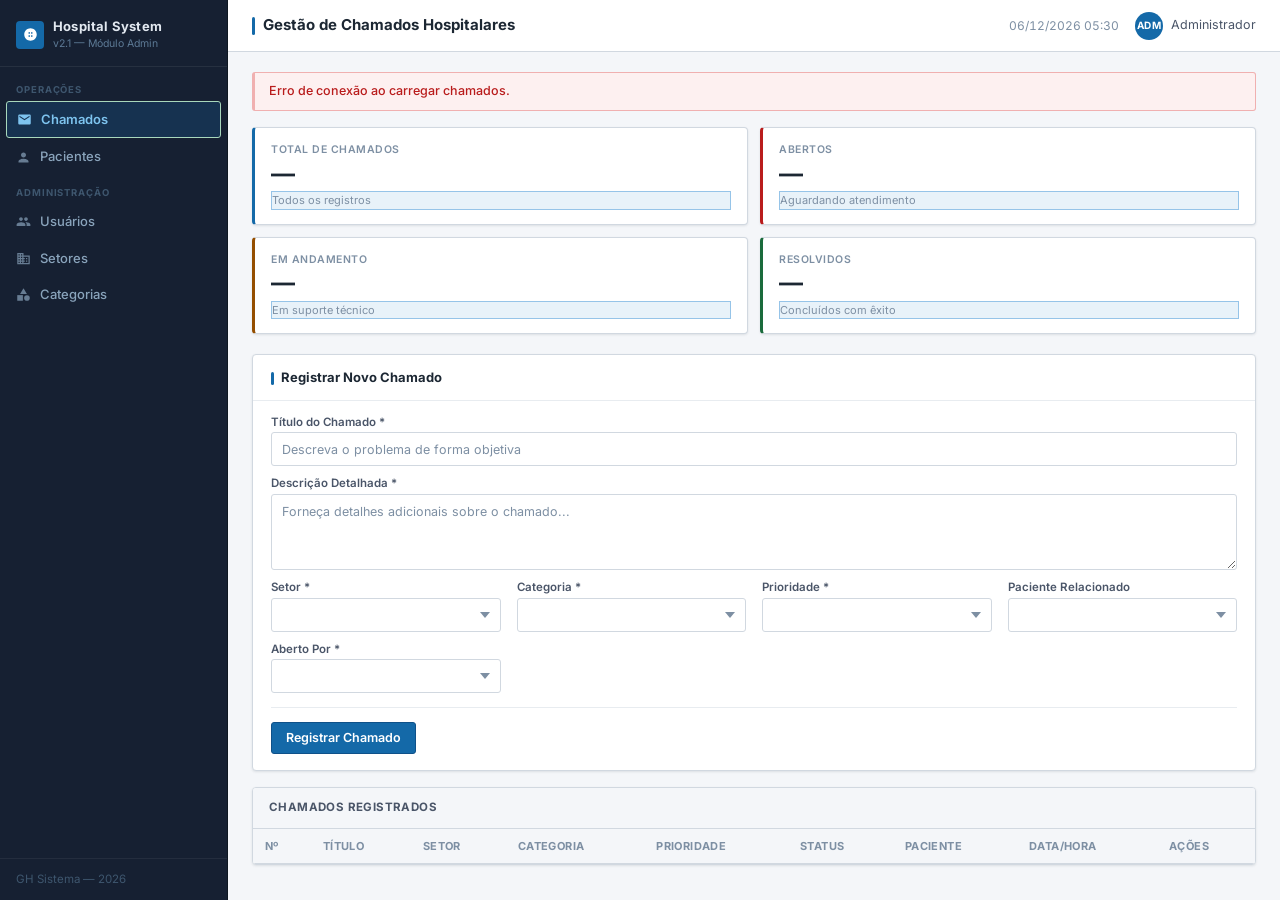
==== index.html @ 57aa272f "Commit" ====
<!DOCTYPE html>
<html lang="pt-br">
<head>
    <meta charset="UTF-8">
    <meta name="viewport" content="width=device-width, initial-scale=1.0">
    <meta name="description" content="Sistema de Gerenciamento Hospitalar — Chamados, Pacientes, Setores e Usuários">
    <title>GH Sistema Hospitalar</title>
    <link rel="stylesheet" href="css/style.css">
</head>
<body>

<aside class="sidebar">
    <div class="sidebar-logo">
        <div class="sidebar-logo-name">
            <div class="sidebar-logo-icon">
                <svg viewBox="0 0 24 24" xmlns="http://www.w3.org/2000/svg">
                    <path d="M12 2C6.48 2 2 6.48 2 12s4.48 10 10 10 10-4.48 10-10S17.52 2 12 2zm-1 14H9V8h2v8zm4 0h-2V8h2v8z"/>
                    <rect x="11" y="7" width="2" height="10"/>
                    <rect x="7" y="11" width="10" height="2"/>
                </svg>
            </div>
            <div>
                <h2>Hospital System</h2>
                <p>v2.1 — Módulo Admin</p>
            </div>
        </div>
    </div>

    <p class="nav-section-label">Operações</p>
    <ul class="nav-list">
        <li>
            <a href="#" class="nav-link active" id="nav-chamados" onclick="carregarModulo('chamados', this)">
                <svg viewBox="0 0 24 24" fill="currentColor"><path d="M20 4H4c-1.1 0-2 .9-2 2v12c0 1.1.9 2 2 2h16c1.1 0 2-.9 2-2V6c0-1.1-.9-2-2-2zm0 4l-8 5-8-5V6l8 5 8-5v2z"/></svg>
                Chamados
            </a>
        </li>
        <li>
            <a href="#" class="nav-link" id="nav-pacientes" onclick="carregarModulo('pacientes', this)">
                <svg viewBox="0 0 24 24" fill="currentColor"><path d="M12 12c2.21 0 4-1.79 4-4s-1.79-4-4-4-4 1.79-4 4 1.79 4 4 4zm0 2c-2.67 0-8 1.34-8 4v2h16v-2c0-2.66-5.33-4-8-4z"/></svg>
                Pacientes
            </a>
        </li>
    </ul>

    <p class="nav-section-label">Administração</p>
    <ul class="nav-list">
        <li>
            <a href="#" class="nav-link" id="nav-usuarios" onclick="carregarModulo('usuarios', this)">
                <svg viewBox="0 0 24 24" fill="currentColor"><path d="M16 11c1.66 0 2.99-1.34 2.99-3S17.66 5 16 5c-1.66 0-3 1.34-3 3s1.34 3 3 3zm-8 0c1.66 0 2.99-1.34 2.99-3S9.66 5 8 5C6.34 5 5 6.34 5 8s1.34 3 3 3zm0 2c-2.33 0-7 1.17-7 3.5V19h14v-2.5c0-2.33-4.67-3.5-7-3.5zm8 0c-.29 0-.62.02-.97.05 1.16.84 1.97 1.97 1.97 3.45V19h6v-2.5c0-2.33-4.67-3.5-7-3.5z"/></svg>
                Usuários
            </a>
        </li>
        <li>
            <a href="#" class="nav-link" id="nav-setores" onclick="carregarModulo('setores', this)">
                <svg viewBox="0 0 24 24" fill="currentColor"><path d="M12 7V3H2v18h20V7H12zM6 19H4v-2h2v2zm0-4H4v-2h2v2zm0-4H4V9h2v2zm0-4H4V5h2v2zm4 12H8v-2h2v2zm0-4H8v-2h2v2zm0-4H8V9h2v2zm0-4H8V5h2v2zm10 12h-8v-2h2v-2h-2v-2h2v-2h-2V9h8v10zm-2-8h-2v2h2v-2zm0 4h-2v2h2v-2z"/></svg>
                Setores
            </a>
        </li>
        <li>
            <a href="#" class="nav-link" id="nav-categorias" onclick="carregarModulo('categorias', this)">
                <svg viewBox="0 0 24 24" fill="currentColor"><path d="M12 2l-5.5 9h11z"/><circle cx="17.5" cy="17.5" r="4.5"/><rect x="2" y="13" width="9" height="9"/></svg>
                Categorias
            </a>
        </li>
    </ul>

    <div class="sidebar-footer">
        GH Sistema — 2026
    </div>
</aside>

<main class="main-content">
    <header class="topbar">
        <div class="topbar-left">
            <h1 class="topbar-title" id="titulo-pagina">Gestão de Chamados Hospitalares</h1>
        </div>
        <div class="topbar-right">
            <span class="topbar-clock" id="relogio"></span>
            <div class="topbar-user">
                <div class="topbar-avatar">ADM</div>
                <span>Administrador</span>
            </div>
        </div>
    </header>

    <div class="page-body" style="padding:0;">
        <iframe id="iframe-conteudo"
            src="views/chamados.html"
            style="width:100%; border:none; min-height:calc(100vh - 52px); background:transparent; display:block;">
        </iframe>
    </div>
</main>

<script>
    function carregarModulo(modulo, el) {
        const iframe = document.getElementById('iframe-conteudo');
        const titulo = document.getElementById('titulo-pagina');
        const titulos = {
            chamados: 'Gestão de Chamados Hospitalares',
            pacientes: 'Cadastro de Pacientes',
            usuarios: 'Gestão de Usuários e Acessos',
            setores: 'Setores Hospitalares',
            categorias: 'Categorias de Chamados'
        };
        document.querySelectorAll('.nav-link').forEach(a => a.classList.remove('active'));
        if (el) el.classList.add('active');
        titulo.textContent = titulos[modulo] || 'Gerenciamento Hospitalar';
        iframe.src = 'views/' + modulo + '.html';
        return false;
    }

    function atualizarRelogio() {
        const el = document.getElementById('relogio');
        if (!el) return;
        const agora = new Date();
        const h = String(agora.getHours()).padStart(2, '0');
        const m = String(agora.getMinutes()).padStart(2, '0');
        const d = String(agora.getDate()).padStart(2, '0');
        const mo = String(agora.getMonth() + 1).padStart(2, '0');
        el.textContent = d + '/' + mo + '/' + agora.getFullYear() + '  ' + h + ':' + m;
    }
    atualizarRelogio();
    setInterval(atualizarRelogio, 30000);
</script>

</body>
</html>
---- css/style.css ----
@import url('https://fonts.googleapis.com/css2?family=Inter:wght@400;500;600;700&display=swap');

:root {
    --brand: #1469A8;
    --brand-dark: #0f5189;
    --brand-xdark: #0a3b66;
    --brand-tint: #e8f2f9;
    --brand-border: #b8d5ed;

    --surface: #ffffff;
    --surface-raised: #f4f6f9;
    --surface-sunken: #eef1f5;

    --border: #d1d8e0;
    --border-light: #e8ecf0;

    --text: #1c2733;
    --text-sub: #4a5568;
    --text-muted: #7d8fa3;
    --text-inverse: #ffffff;

    --ok: #1a6b3c;
    --ok-bg: #edf7f1;
    --ok-border: #a8d8bc;

    --warn: #944e00;
    --warn-bg: #fef5e7;
    --warn-border: #f5c87a;

    --crit: #b91c1c;
    --crit-bg: #fdf0f0;
    --crit-border: #f0b0b0;

    --neutral: #374151;
    --neutral-bg: #f1f3f5;
    --neutral-border: #ccd1d9;

    --info: #0c5694;
    --info-bg: #e8f2f9;
    --info-border: #96c4e8;

    --sidebar-w: 228px;
    --topbar-h: 52px;

    --r: 3px;
    --r-md: 4px;

    --shadow-card: 0 1px 3px rgba(28, 39, 51, 0.07), 0 1px 2px rgba(28, 39, 51, 0.04);
    --shadow-modal: 0 8px 24px rgba(28, 39, 51, 0.18), 0 2px 8px rgba(28, 39, 51, 0.08);

    --t: 150ms ease;
}

*, *::before, *::after {
    box-sizing: border-box;
    margin: 0;
    padding: 0;
}

html {
    height: 100%;
    font-size: 14px;
}

body {
    font-family: 'Inter', -apple-system, BlinkMacSystemFont, 'Segoe UI', Arial, sans-serif;
    font-size: 13.5px;
    line-height: 1.5;
    background: var(--surface-raised);
    color: var(--text);
    display: flex;
    height: 100%;
    min-height: 100vh;
    -webkit-font-smoothing: antialiased;
}

.sidebar {
    width: var(--sidebar-w);
    flex-shrink: 0;
    background: #162032;
    display: flex;
    flex-direction: column;
    height: 100vh;
    position: sticky;
    top: 0;
    overflow-y: auto;
    border-right: 1px solid #0e1721;
}

.sidebar-logo {
    padding: 18px 16px 14px;
    border-bottom: 1px solid rgba(255,255,255,0.07);
    margin-bottom: 6px;
}

.sidebar-logo-name {
    display: flex;
    align-items: center;
    gap: 9px;
}

.sidebar-logo-icon {
    width: 28px;
    height: 28px;
    background: var(--brand);
    border-radius: 4px;
    display: flex;
    align-items: center;
    justify-content: center;
    flex-shrink: 0;
}

.sidebar-logo-icon svg {
    width: 15px;
    height: 15px;
    fill: #fff;
}

.sidebar-logo h2 {
    font-size: 13px;
    font-weight: 700;
    color: #e2e8f0;
    letter-spacing: 0.2px;
    line-height: 1.3;
}

.sidebar-logo p {
    font-size: 10.5px;
    color: #5d7a96;
    margin-top: 1px;
}

.nav-section-label {
    font-size: 9.5px;
    font-weight: 700;
    text-transform: uppercase;
    letter-spacing: 0.9px;
    color: #3e566e;
    padding: 10px 16px 4px;
}

.nav-list {
    list-style: none;
    padding: 0 6px;
}

.nav-list li {
    margin-bottom: 1px;
}

.nav-link {
    display: flex;
    align-items: center;
    gap: 9px;
    padding: 8px 10px;
    color: #8aa4bc;
    text-decoration: none;
    border-radius: var(--r);
    font-size: 13px;
    font-weight: 500;
    transition: background var(--t), color var(--t);
    cursor: pointer;
}

.nav-link svg {
    width: 15px;
    height: 15px;
    opacity: 0.7;
    flex-shrink: 0;
    transition: opacity var(--t);
}

.nav-link:hover {
    background: rgba(255,255,255,0.06);
    color: #cfe0f0;
}

.nav-link:hover svg {
    opacity: 1;
}

.nav-link.active {
    background: rgba(20, 105, 168, 0.25);
    color: #7ec4ef;
    font-weight: 600;
}

.nav-link.active svg {
    opacity: 1;
}

.sidebar-footer {
    margin-top: auto;
    padding: 12px 16px;
    border-top: 1px solid rgba(255,255,255,0.06);
    font-size: 11.5px;
    color: #3e566e;
}

.main-content {
    flex: 1;
    display: flex;
    flex-direction: column;
    min-width: 0;
    overflow-x: hidden;
}

.topbar {
    height: var(--topbar-h);
    background: var(--surface);
    border-bottom: 1px solid var(--border);
    display: flex;
    align-items: center;
    justify-content: space-between;
    padding: 0 24px;
    position: sticky;
    top: 0;
    z-index: 100;
    flex-shrink: 0;
}

.topbar-left {
    display: flex;
    align-items: center;
    gap: 10px;
}

.topbar-breadcrumb {
    font-size: 11.5px;
    color: var(--text-muted);
}

.topbar-title {
    font-size: 15px;
    font-weight: 700;
    color: var(--text);
    display: flex;
    align-items: center;
    gap: 8px;
}

.topbar-title::before {
    content: '';
    display: block;
    width: 3px;
    height: 18px;
    background: var(--brand);
    border-radius: 2px;
    flex-shrink: 0;
}

.topbar-right {
    display: flex;
    align-items: center;
    gap: 16px;
}

.topbar-clock {
    font-size: 12px;
    color: var(--text-muted);
    font-variant-numeric: tabular-nums;
}

.topbar-user {
    display: flex;
    align-items: center;
    gap: 8px;
    font-size: 12.5px;
    color: var(--text-sub);
}

.topbar-avatar {
    width: 28px;
    height: 28px;
    background: var(--brand);
    color: #fff;
    border-radius: 50%;
    display: flex;
    align-items: center;
    justify-content: center;
    font-size: 10px;
    font-weight: 700;
    letter-spacing: 0.5px;
    flex-shrink: 0;
}

.page-body {
    padding: 20px 24px;
    flex: 1;
}

.page-section {
    margin-bottom: 20px;
}

.section-header {
    display: flex;
    align-items: center;
    justify-content: space-between;
    margin-bottom: 12px;
}

.section-title {
    font-size: 12px;
    font-weight: 700;
    color: var(--text-sub);
    text-transform: uppercase;
    letter-spacing: 0.5px;
}

.grid-stats {
    display: grid;
    grid-template-columns: repeat(4, 1fr);
    gap: 12px;
    margin-bottom: 20px;
}

.stat-card {
    background: var(--surface);
    border: 1px solid var(--border);
    border-radius: var(--r-md);
    padding: 14px 16px;
    box-shadow: var(--shadow-card);
    display: flex;
    flex-direction: column;
    gap: 2px;
    border-left: 3px solid var(--brand);
}

.stat-card.stat-ok { border-left-color: var(--ok); }
.stat-card.stat-warn { border-left-color: var(--warn); }
.stat-card.stat-crit { border-left-color: var(--crit); }

.stat-card .title {
    font-size: 10.5px;
    font-weight: 600;
    text-transform: uppercase;
    letter-spacing: 0.5px;
    color: var(--text-muted);
}

.stat-card .value {
    font-size: 24px;
    font-weight: 700;
    color: var(--text);
    line-height: 1.15;
    font-variant-numeric: tabular-nums;
}

.stat-card .info {
    font-size: 11px;
    color: var(--text-muted);
    margin-top: 2px;
}

.card {
    background: var(--surface);
    border: 1px solid var(--border);
    border-radius: var(--r-md);
    box-shadow: var(--shadow-card);
    margin-bottom: 16px;
}

.card-header {
    padding: 13px 18px 12px;
    border-bottom: 1px solid var(--border-light);
    display: flex;
    align-items: center;
    justify-content: space-between;
    gap: 12px;
}

.card-title {
    font-size: 13px;
    font-weight: 700;
    color: var(--text);
    display: flex;
    align-items: center;
    gap: 7px;
}

.card-title::before {
    content: '';
    display: block;
    width: 3px;
    height: 13px;
    background: var(--brand);
    border-radius: 2px;
    flex-shrink: 0;
}

.card-body {
    padding: 16px 18px;
}

.form-grid {
    display: grid;
    grid-template-columns: repeat(auto-fit, minmax(220px, 1fr));
    gap: 12px 16px;
}

.form-group {
    display: flex;
    flex-direction: column;
    gap: 4px;
}

.form-group.full-width {
    grid-column: 1 / -1;
}

.form-group.col-2 {
    grid-column: span 2;
}

label {
    font-size: 11.5px;
    font-weight: 600;
    color: var(--text-sub);
    line-height: 1;
}

input[type="text"],
input[type="email"],
input[type="password"],
input[type="date"],
input[type="number"],
input[type="search"],
select,
textarea {
    width: 100%;
    height: 34px;
    padding: 0 10px;
    background: var(--surface);
    border: 1px solid var(--border);
    border-radius: var(--r);
    font-size: 13px;
    color: var(--text);
    font-family: inherit;
    outline: none;
    transition: border-color var(--t), box-shadow var(--t);
    appearance: none;
    -webkit-appearance: none;
}

select {
    background-image: url("data:image/svg+xml,%3Csvg xmlns='http://www.w3.org/2000/svg' width='10' height='6'%3E%3Cpath d='M0 0l5 6 5-6z' fill='%237d8fa3'/%3E%3C/svg%3E");
    background-repeat: no-repeat;
    background-position: right 10px center;
    padding-right: 28px;
}

textarea {
    height: auto;
    min-height: 72px;
    padding: 8px 10px;
    resize: vertical;
    line-height: 1.5;
}

input:focus,
select:focus,
textarea:focus {
    border-color: var(--brand);
    box-shadow: 0 0 0 2px rgba(20, 105, 168, 0.12);
}

input:disabled,
select:disabled,
textarea:disabled {
    background: var(--surface-sunken);
    color: var(--text-muted);
    cursor: not-allowed;
    border-color: var(--border-light);
}

input::placeholder,
textarea::placeholder {
    color: var(--text-muted);
    font-size: 12.5px;
}

.form-actions {
    display: flex;
    align-items: center;
    gap: 8px;
    padding-top: 14px;
    margin-top: 14px;
    border-top: 1px solid var(--border-light);
}

.btn {
    display: inline-flex;
    align-items: center;
    justify-content: center;
    gap: 5px;
    height: 32px;
    padding: 0 14px;
    font-size: 12.5px;
    font-weight: 600;
    font-family: inherit;
    border-radius: var(--r);
    border: 1px solid transparent;
    cursor: pointer;
    transition: background var(--t), border-color var(--t), color var(--t);
    text-decoration: none;
    white-space: nowrap;
    line-height: 1;
    user-select: none;
}

.btn:active {
    transform: translateY(1px);
}

.btn-primary {
    background: var(--brand);
    color: #fff;
    border-color: var(--brand-dark);
}

.btn-primary:hover {
    background: var(--brand-dark);
    border-color: var(--brand-xdark);
}

.btn-secondary {
    background: var(--surface);
    color: var(--text-sub);
    border-color: var(--border);
}

.btn-secondary:hover {
    background: var(--surface-sunken);
    border-color: #b8c0cc;
}

.btn-danger {
    background: var(--surface);
    color: var(--crit);
    border-color: var(--crit-border);
}

.btn-danger:hover {
    background: var(--crit);
    color: #fff;
    border-color: var(--crit);
}

.btn-edit {
    background: var(--surface);
    color: var(--brand);
    border-color: var(--brand-border);
}

.btn-edit:hover {
    background: var(--brand-tint);
    border-color: var(--brand);
}

.btn-sm {
    height: 26px;
    padding: 0 9px;
    font-size: 11.5px;
}

.table-section {
    background: var(--surface);
    border: 1px solid var(--border);
    border-radius: var(--r-md);
    box-shadow: var(--shadow-card);
    overflow: hidden;
}

.table-section-header {
    padding: 11px 16px;
    border-bottom: 1px solid var(--border);
    background: var(--surface-raised);
    display: flex;
    align-items: center;
    justify-content: space-between;
}

.table-section-title {
    font-size: 11.5px;
    font-weight: 700;
    color: var(--text-sub);
    text-transform: uppercase;
    letter-spacing: 0.4px;
}

.table-container {
    overflow-x: auto;
}

table {
    width: 100%;
    border-collapse: collapse;
    font-size: 13px;
}

thead tr {
    background: var(--surface-raised);
    border-bottom: 1px solid var(--border);
}

th {
    padding: 9px 12px;
    text-align: left;
    font-size: 11px;
    font-weight: 700;
    color: var(--text-muted);
    text-transform: uppercase;
    letter-spacing: 0.4px;
    white-space: nowrap;
}

td {
    padding: 10px 12px;
    border-bottom: 1px solid var(--border-light);
    color: var(--text);
    vertical-align: middle;
}

td strong {
    font-weight: 600;
    color: var(--text);
}

tr:last-child td {
    border-bottom: none;
}

tbody tr:hover td {
    background: #f7f9fb;
}

.td-actions {
    display: flex;
    align-items: center;
    gap: 4px;
}

.badge {
    display: inline-flex;
    align-items: center;
    height: 20px;
    padding: 0 7px;
    border-radius: 2px;
    font-size: 11px;
    font-weight: 600;
    white-space: nowrap;
    letter-spacing: 0.2px;
}

.badge-aberto,
.badge.info, .info { background: var(--info-bg); color: var(--info); border: 1px solid var(--info-border); }

.badge-em_andamento,
.badge.warning, .warning, .pending { background: var(--warn-bg); color: var(--warn); border: 1px solid var(--warn-border); }

.badge-resolvido,
.badge.success, .success, .active { background: var(--ok-bg); color: var(--ok); border: 1px solid var(--ok-border); }

.badge-cancelado,
.badge.inactive, .inactive { background: var(--neutral-bg); color: var(--neutral); border: 1px solid var(--neutral-border); }

.badge-urgente,
.badge.danger { background: var(--crit-bg); color: var(--crit); border: 1px solid var(--crit-border); }

.badge-alta { background: var(--warn-bg); color: var(--warn); border: 1px solid var(--warn-border); }
.badge-media { background: var(--info-bg); color: var(--info); border: 1px solid var(--info-border); }
.badge-baixa { background: var(--neutral-bg); color: var(--neutral); border: 1px solid var(--neutral-border); }

.status-success { background: var(--ok-bg); color: var(--ok); border: 1px solid var(--ok-border); }
.status-warning { background: var(--warn-bg); color: var(--warn); border: 1px solid var(--warn-border); }
.status-danger { background: var(--crit-bg); color: var(--crit); border: 1px solid var(--crit-border); }
.status-info { background: var(--info-bg); color: var(--info); border: 1px solid var(--info-border); }
.status-inactive { background: var(--neutral-bg); color: var(--neutral); border: 1px solid var(--neutral-border); }
.status-active { background: var(--ok-bg); color: var(--ok); border: 1px solid var(--ok-border); }
.status-pending { background: var(--warn-bg); color: var(--warn); border: 1px solid var(--warn-border); }

.mensagem {
    padding: 9px 14px;
    border-radius: var(--r);
    font-size: 12.5px;
    font-weight: 500;
    margin-bottom: 16px;
    display: none;
    border: 1px solid;
    border-left-width: 3px;
}

.mensagem.sucesso {
    display: block;
    background: var(--ok-bg);
    color: var(--ok);
    border-color: var(--ok-border);
}

.mensagem.erro {
    display: block;
    background: var(--crit-bg);
    color: var(--crit);
    border-color: var(--crit-border);
}

.modal-backdrop {
    position: fixed;
    inset: 0;
    background: rgba(12, 20, 30, 0.55);
    display: none;
    align-items: center;
    justify-content: center;
    z-index: 1000;
}

.modal-backdrop.active {
    display: flex;
}

.modal {
    background: var(--surface);
    border: 1px solid var(--border);
    border-radius: var(--r-md);
    width: 92%;
    max-width: 560px;
    max-height: 88vh;
    overflow-y: auto;
    box-shadow: var(--shadow-modal);
    display: flex;
    flex-direction: column;
}

.modal-header {
    display: flex;
    align-items: center;
    justify-content: space-between;
    padding: 14px 18px;
    border-bottom: 1px solid var(--border);
    background: var(--surface-raised);
    flex-shrink: 0;
}

.modal-header h3 {
    font-size: 13px;
    font-weight: 700;
    color: var(--text);
}

.modal-close {
    background: none;
    border: none;
    cursor: pointer;
    color: var(--text-muted);
    font-size: 18px;
    line-height: 1;
    padding: 2px 4px;
    border-radius: 2px;
    transition: color var(--t), background var(--t);
}

.modal-close:hover {
    color: var(--text);
    background: var(--surface-sunken);
}

.modal-body {
    padding: 16px 18px;
    flex: 1;
}

.history-list {
    display: flex;
    flex-direction: column;
    gap: 8px;
    margin-top: 14px;
}

.history-item {
    border: 1px solid var(--border-light);
    border-left: 2px solid var(--brand);
    border-radius: var(--r);
    padding: 9px 12px;
    background: var(--surface-raised);
}

.history-item .meta {
    display: flex;
    justify-content: space-between;
    font-size: 11px;
    color: var(--text-muted);
    margin-bottom: 4px;
}

.history-item .meta strong {
    color: var(--text-sub);
    font-weight: 600;
}

.history-item .text {
    font-size: 13px;
    color: var(--text);
    line-height: 1.45;
}

.divider {
    height: 1px;
    background: var(--border-light);
    margin: 14px 0;
}

.text-muted {
    color: var(--text-muted);
    font-size: 12px;
}

.text-right {
    text-align: right;
}

.tag-id {
    font-family: 'Courier New', monospace;
    font-size: 12px;
    color: var(--text-muted);
    background: var(--surface-sunken);
    border: 1px solid var(--border-light);
    padding: 1px 6px;
    border-radius: 2px;
}

@media (max-width: 1200px) {
    .grid-stats {
        grid-template-columns: repeat(2, 1fr);
    }
}

@media (max-width: 900px) {
    :root {
        --sidebar-w: 200px;
    }
}

@media (max-width: 768px) {
    body {
        flex-direction: column;
    }

    .sidebar {
        width: 100%;
        height: auto;
        position: static;
        flex-direction: row;
        align-items: center;
        flex-wrap: wrap;
        padding: 8px 12px;
        gap: 6px;
    }

    .sidebar-logo {
        border-bottom: none;
        margin-bottom: 0;
        padding: 0;
        flex-shrink: 0;
    }

    .sidebar-footer,
    .nav-section-label {
        display: none;
    }

    .nav-list {
        display: flex;
        flex-direction: row;
        flex-wrap: wrap;
        gap: 2px;
        padding: 0;
    }

    .page-body {
        padding: 14px 16px;
    }

    .topbar {
        padding: 0 16px;
    }

    .topbar-clock {
        display: none;
    }

    .grid-stats {
        grid-template-columns: repeat(2, 1fr);
    }

    .form-grid {
        grid-template-columns: 1fr;
    }

    .form-group.col-2 {
        grid-column: span 1;
    }
}

@media (max-width: 480px) {
    .grid-stats {
        grid-template-columns: 1fr;
    }

    .topbar-user span {
        display: none;
    }

    .btn {
        height: 36px;
    }

    .form-actions {
        flex-direction: column;
        align-items: stretch;
    }

    .form-actions .btn {
        width: 100%;
        justify-content: center;
    }
}

@media (prefers-reduced-motion: reduce) {
    *, *::before, *::after {
        transition-duration: 0.01ms !important;
        animation-duration: 0.01ms !important;
    }
}
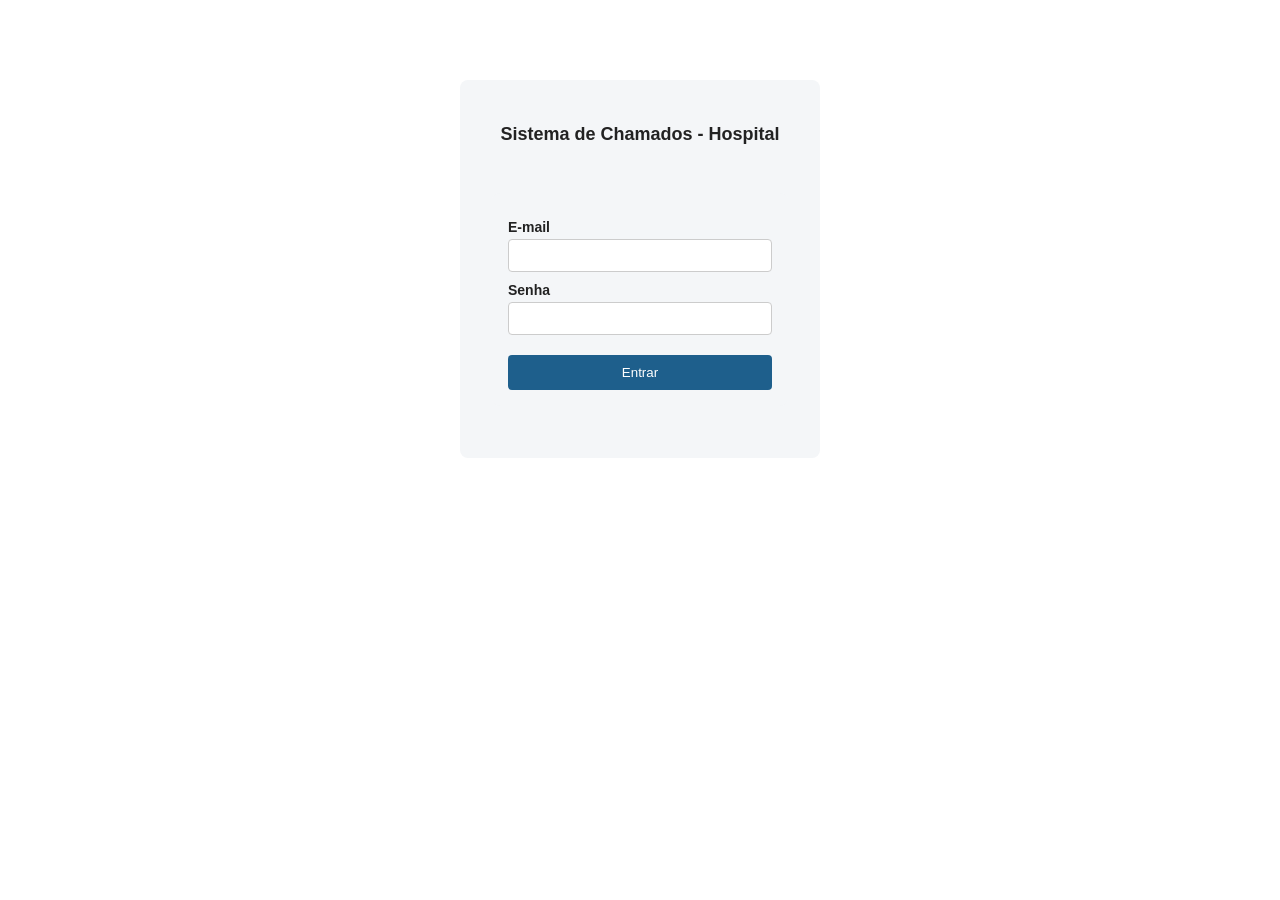
==== commit d567e8e5: "alterações" ====
--- a/index.html
+++ b/index.html
@@ -1,127 +1,13 @@
 <!DOCTYPE html>
 <html lang="pt-br">
 <head>
-    <meta charset="UTF-8">
-    <meta name="viewport" content="width=device-width, initial-scale=1.0">
-    <meta name="description" content="Sistema de Gerenciamento Hospitalar — Chamados, Pacientes, Setores e Usuários">
-    <title>GH Sistema Hospitalar</title>
-    <link rel="stylesheet" href="css/style.css">
+<meta charset="UTF-8">
+<title>Sistema de Chamados - Hospital</title>
 </head>
 <body>
-
-<aside class="sidebar">
-    <div class="sidebar-logo">
-        <div class="sidebar-logo-name">
-            <div class="sidebar-logo-icon">
-                <svg viewBox="0 0 24 24" xmlns="http://www.w3.org/2000/svg">
-                    <path d="M12 2C6.48 2 2 6.48 2 12s4.48 10 10 10 10-4.48 10-10S17.52 2 12 2zm-1 14H9V8h2v8zm4 0h-2V8h2v8z"/>
-                    <rect x="11" y="7" width="2" height="10"/>
-                    <rect x="7" y="11" width="10" height="2"/>
-                </svg>
-            </div>
-            <div>
-                <h2>Hospital System</h2>
-                <p>v2.1 — Módulo Admin</p>
-            </div>
-        </div>
-    </div>
-
-    <p class="nav-section-label">Operações</p>
-    <ul class="nav-list">
-        <li>
-            <a href="#" class="nav-link active" id="nav-chamados" onclick="carregarModulo('chamados', this)">
-                <svg viewBox="0 0 24 24" fill="currentColor"><path d="M20 4H4c-1.1 0-2 .9-2 2v12c0 1.1.9 2 2 2h16c1.1 0 2-.9 2-2V6c0-1.1-.9-2-2-2zm0 4l-8 5-8-5V6l8 5 8-5v2z"/></svg>
-                Chamados
-            </a>
-        </li>
-        <li>
-            <a href="#" class="nav-link" id="nav-pacientes" onclick="carregarModulo('pacientes', this)">
-                <svg viewBox="0 0 24 24" fill="currentColor"><path d="M12 12c2.21 0 4-1.79 4-4s-1.79-4-4-4-4 1.79-4 4 1.79 4 4 4zm0 2c-2.67 0-8 1.34-8 4v2h16v-2c0-2.66-5.33-4-8-4z"/></svg>
-                Pacientes
-            </a>
-        </li>
-    </ul>
-
-    <p class="nav-section-label">Administração</p>
-    <ul class="nav-list">
-        <li>
-            <a href="#" class="nav-link" id="nav-usuarios" onclick="carregarModulo('usuarios', this)">
-                <svg viewBox="0 0 24 24" fill="currentColor"><path d="M16 11c1.66 0 2.99-1.34 2.99-3S17.66 5 16 5c-1.66 0-3 1.34-3 3s1.34 3 3 3zm-8 0c1.66 0 2.99-1.34 2.99-3S9.66 5 8 5C6.34 5 5 6.34 5 8s1.34 3 3 3zm0 2c-2.33 0-7 1.17-7 3.5V19h14v-2.5c0-2.33-4.67-3.5-7-3.5zm8 0c-.29 0-.62.02-.97.05 1.16.84 1.97 1.97 1.97 3.45V19h6v-2.5c0-2.33-4.67-3.5-7-3.5z"/></svg>
-                Usuários
-            </a>
-        </li>
-        <li>
-            <a href="#" class="nav-link" id="nav-setores" onclick="carregarModulo('setores', this)">
-                <svg viewBox="0 0 24 24" fill="currentColor"><path d="M12 7V3H2v18h20V7H12zM6 19H4v-2h2v2zm0-4H4v-2h2v2zm0-4H4V9h2v2zm0-4H4V5h2v2zm4 12H8v-2h2v2zm0-4H8v-2h2v2zm0-4H8V9h2v2zm0-4H8V5h2v2zm10 12h-8v-2h2v-2h-2v-2h2v-2h-2V9h8v10zm-2-8h-2v2h2v-2zm0 4h-2v2h2v-2z"/></svg>
-                Setores
-            </a>
-        </li>
-        <li>
-            <a href="#" class="nav-link" id="nav-categorias" onclick="carregarModulo('categorias', this)">
-                <svg viewBox="0 0 24 24" fill="currentColor"><path d="M12 2l-5.5 9h11z"/><circle cx="17.5" cy="17.5" r="4.5"/><rect x="2" y="13" width="9" height="9"/></svg>
-                Categorias
-            </a>
-        </li>
-    </ul>
-
-    <div class="sidebar-footer">
-        GH Sistema — 2026
-    </div>
-</aside>
-
-<main class="main-content">
-    <header class="topbar">
-        <div class="topbar-left">
-            <h1 class="topbar-title" id="titulo-pagina">Gestão de Chamados Hospitalares</h1>
-        </div>
-        <div class="topbar-right">
-            <span class="topbar-clock" id="relogio"></span>
-            <div class="topbar-user">
-                <div class="topbar-avatar">ADM</div>
-                <span>Administrador</span>
-            </div>
-        </div>
-    </header>
-
-    <div class="page-body" style="padding:0;">
-        <iframe id="iframe-conteudo"
-            src="views/chamados.html"
-            style="width:100%; border:none; min-height:calc(100vh - 52px); background:transparent; display:block;">
-        </iframe>
-    </div>
-</main>
-
-<script>
-    function carregarModulo(modulo, el) {
-        const iframe = document.getElementById('iframe-conteudo');
-        const titulo = document.getElementById('titulo-pagina');
-        const titulos = {
-            chamados: 'Gestão de Chamados Hospitalares',
-            pacientes: 'Cadastro de Pacientes',
-            usuarios: 'Gestão de Usuários e Acessos',
-            setores: 'Setores Hospitalares',
-            categorias: 'Categorias de Chamados'
-        };
-        document.querySelectorAll('.nav-link').forEach(a => a.classList.remove('active'));
-        if (el) el.classList.add('active');
-        titulo.textContent = titulos[modulo] || 'Gerenciamento Hospitalar';
-        iframe.src = 'views/' + modulo + '.html';
-        return false;
-    }
-
-    function atualizarRelogio() {
-        const el = document.getElementById('relogio');
-        if (!el) return;
-        const agora = new Date();
-        const h = String(agora.getHours()).padStart(2, '0');
-        const m = String(agora.getMinutes()).padStart(2, '0');
-        const d = String(agora.getDate()).padStart(2, '0');
-        const mo = String(agora.getMonth() + 1).padStart(2, '0');
-        el.textContent = d + '/' + mo + '/' + agora.getFullYear() + '  ' + h + ':' + m;
-    }
-    atualizarRelogio();
-    setInterval(atualizarRelogio, 30000);
-</script>
-
+    <p>Redirecionando para a <a href="views/login.html">tela de login</a>...</p>
+    <script>
+        window.location.href = 'views/login.html';
+    </script>
 </body>
 </html>
